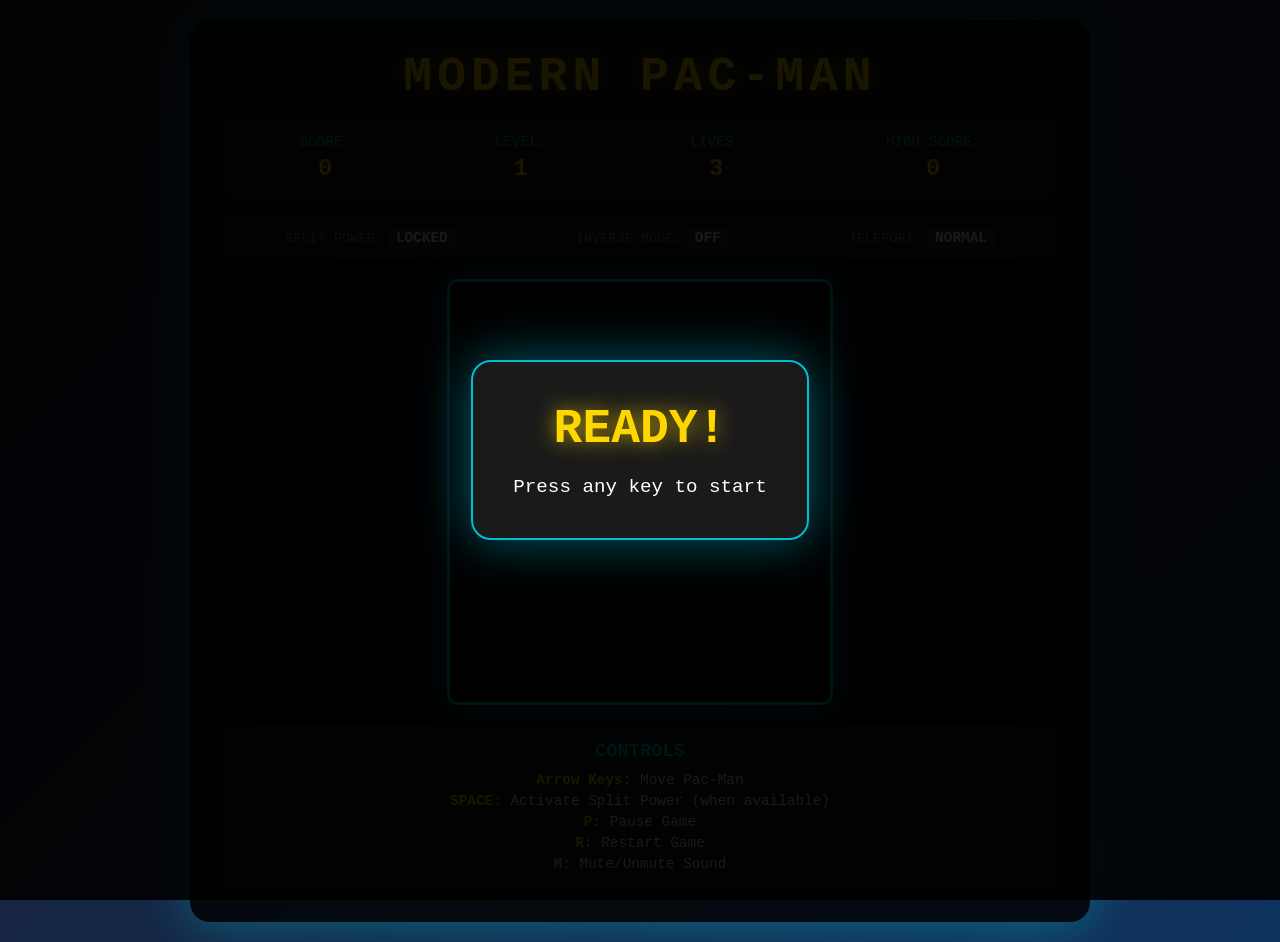
==== index.html @ 513f8c69 "Add initial HTML structure and CSS styles for Modern Pac-Man game - Created index.html with game lay" ====
<!DOCTYPE html>
<html lang="en">
<head>
    <meta charset="UTF-8">
    <meta name="viewport" content="width=device-width, initial-scale=1.0">
    <title>Modern Pac-Man</title>
    <link rel="stylesheet" href="styles.css">
</head>
<body>
    <div class="game-container">
        <div class="header">
            <h1>MODERN PAC-MAN</h1>
            <div class="game-info">
                <div class="info-item">
                    <span class="label">SCORE:</span>
                    <span id="score" class="value">0</span>
                </div>
                <div class="info-item">
                    <span class="label">LEVEL:</span>
                    <span id="level" class="value">1</span>
                </div>
                <div class="info-item">
                    <span class="label">LIVES:</span>
                    <span id="lives" class="value">3</span>
                </div>
                <div class="info-item">
                    <span class="label">HIGH SCORE:</span>
                    <span id="highscore" class="value">0</span>
                </div>
            </div>
        </div>
        
        <div class="power-ups-display">
            <div id="splitPowerStatus" class="power-status">
                <span class="power-label">SPLIT POWER:</span>
                <span class="power-value">OFF</span>
            </div>
            <div id="inverseModeStatus" class="power-status">
                <span class="power-label">INVERSE MODE:</span>
                <span class="power-value">OFF</span>
            </div>
            <div id="teleportMode" class="power-status">
                <span class="power-label">TELEPORT:</span>
                <span class="power-value">NORMAL</span>
            </div>
        </div>
        
        <canvas id="gameCanvas"></canvas>
        
        <div class="controls">
            <h3>CONTROLS</h3>
            <p><strong>Arrow Keys:</strong> Move Pac-Man</p>
            <p><strong>SPACE:</strong> Activate Split Power (when available)</p>
            <p><strong>P:</strong> Pause Game</p>
            <p><strong>R:</strong> Restart Game</p>
            <p><strong>M:</strong> Mute/Unmute Sound</p>
        </div>
        
        <div id="gameMessage" class="game-message hidden">
            <div class="message-content">
                <h2 id="messageTitle">READY!</h2>
                <p id="messageText">Press any key to start</p>
            </div>
        </div>
    </div>
    
    <script src="game.js"></script>
</body>
</html>
---- styles.css ----
* {
    margin: 0;
    padding: 0;
    box-sizing: border-box;
}

body {
    font-family: 'Courier New', monospace;
    background: linear-gradient(135deg, #1a1a2e 0%, #0f3460 100%);
    color: #fff;
    min-height: 100vh;
    display: flex;
    justify-content: center;
    align-items: center;
    padding: 20px;
}

.game-container {
    background: rgba(0, 0, 0, 0.8);
    border-radius: 20px;
    padding: 30px;
    box-shadow: 0 0 50px rgba(0, 255, 255, 0.3);
    max-width: 900px;
    width: 100%;
}

.header {
    text-align: center;
    margin-bottom: 20px;
}

.header h1 {
    font-size: 3em;
    color: #FFD700;
    text-shadow: 0 0 20px rgba(255, 215, 0, 0.5);
    margin-bottom: 15px;
    letter-spacing: 5px;
}

.game-info {
    display: flex;
    justify-content: space-around;
    flex-wrap: wrap;
    gap: 15px;
    padding: 15px;
    background: rgba(255, 255, 255, 0.05);
    border-radius: 10px;
}

.info-item {
    display: flex;
    flex-direction: column;
    align-items: center;
}

.label {
    font-size: 0.9em;
    color: #00bcd4;
    margin-bottom: 5px;
}

.value {
    font-size: 1.5em;
    color: #FFD700;
    font-weight: bold;
}

.power-ups-display {
    display: flex;
    justify-content: space-around;
    margin-bottom: 20px;
    padding: 10px;
    background: rgba(255, 255, 255, 0.05);
    border-radius: 10px;
    flex-wrap: wrap;
    gap: 10px;
}

.power-status {
    display: flex;
    gap: 5px;
    align-items: center;
}

.power-label {
    font-size: 0.85em;
    color: #888;
}

.power-value {
    font-size: 0.9em;
    font-weight: bold;
    padding: 3px 8px;
    border-radius: 5px;
    background: rgba(255, 255, 255, 0.1);
}

.power-status.active .power-value {
    color: #00ff00;
    background: rgba(0, 255, 0, 0.2);
    animation: pulse 1s infinite;
}

@keyframes pulse {
    0%, 100% { opacity: 1; }
    50% { opacity: 0.5; }
}

#gameCanvas {
    display: block;
    margin: 0 auto;
    background: #000;
    border: 3px solid #00bcd4;
    border-radius: 10px;
    box-shadow: 0 0 30px rgba(0, 188, 212, 0.5);
}

.controls {
    margin-top: 20px;
    padding: 15px;
    background: rgba(255, 255, 255, 0.05);
    border-radius: 10px;
    text-align: center;
}

.controls h3 {
    color: #00bcd4;
    margin-bottom: 10px;
}

.controls p {
    margin: 5px 0;
    font-size: 0.9em;
}

.controls strong {
    color: #FFD700;
}

.game-message {
    position: fixed;
    top: 0;
    left: 0;
    width: 100%;
    height: 100%;
    background: rgba(0, 0, 0, 0.9);
    display: flex;
    justify-content: center;
    align-items: center;
    z-index: 1000;
    animation: fadeIn 0.3s;
}

.game-message.hidden {
    display: none;
}

.message-content {
    text-align: center;
    padding: 40px;
    background: rgba(255, 255, 255, 0.1);
    border-radius: 20px;
    border: 2px solid #00bcd4;
    box-shadow: 0 0 50px rgba(0, 188, 212, 0.5);
}

.message-content h2 {
    font-size: 3em;
    color: #FFD700;
    margin-bottom: 20px;
    text-shadow: 0 0 20px rgba(255, 215, 0, 0.7);
}

.message-content p {
    font-size: 1.2em;
    color: #fff;
}

@keyframes fadeIn {
    from { opacity: 0; }
    to { opacity: 1; }
}

/* Responsive design */
@media (max-width: 768px) {
    .header h1 {
        font-size: 2em;
    }
    
    .game-info {
        font-size: 0.9em;
    }
    
    .value {
        font-size: 1.2em;
    }
}
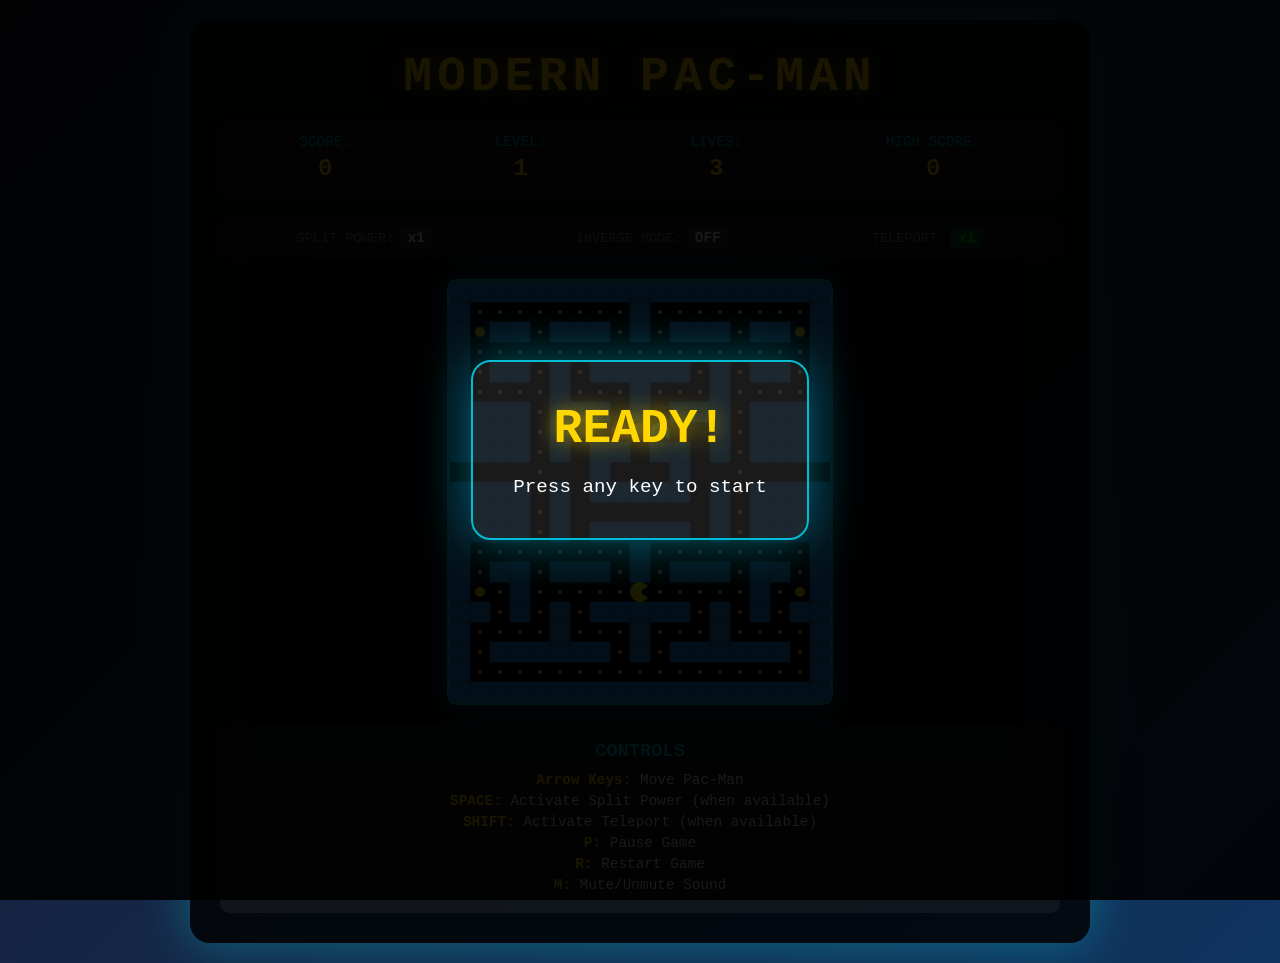
==== commit bf32c81e: "Add teleport power-up functionality and update controls in the game" ====
--- a/index.html
+++ b/index.html
@@ -51,6 +51,7 @@
             <h3>CONTROLS</h3>
             <p><strong>Arrow Keys:</strong> Move Pac-Man</p>
             <p><strong>SPACE:</strong> Activate Split Power (when available)</p>
+            <p><strong>SHIFT:</strong> Activate Teleport (when available)</p>
             <p><strong>P:</strong> Pause Game</p>
             <p><strong>R:</strong> Restart Game</p>
             <p><strong>M:</strong> Mute/Unmute Sound</p>
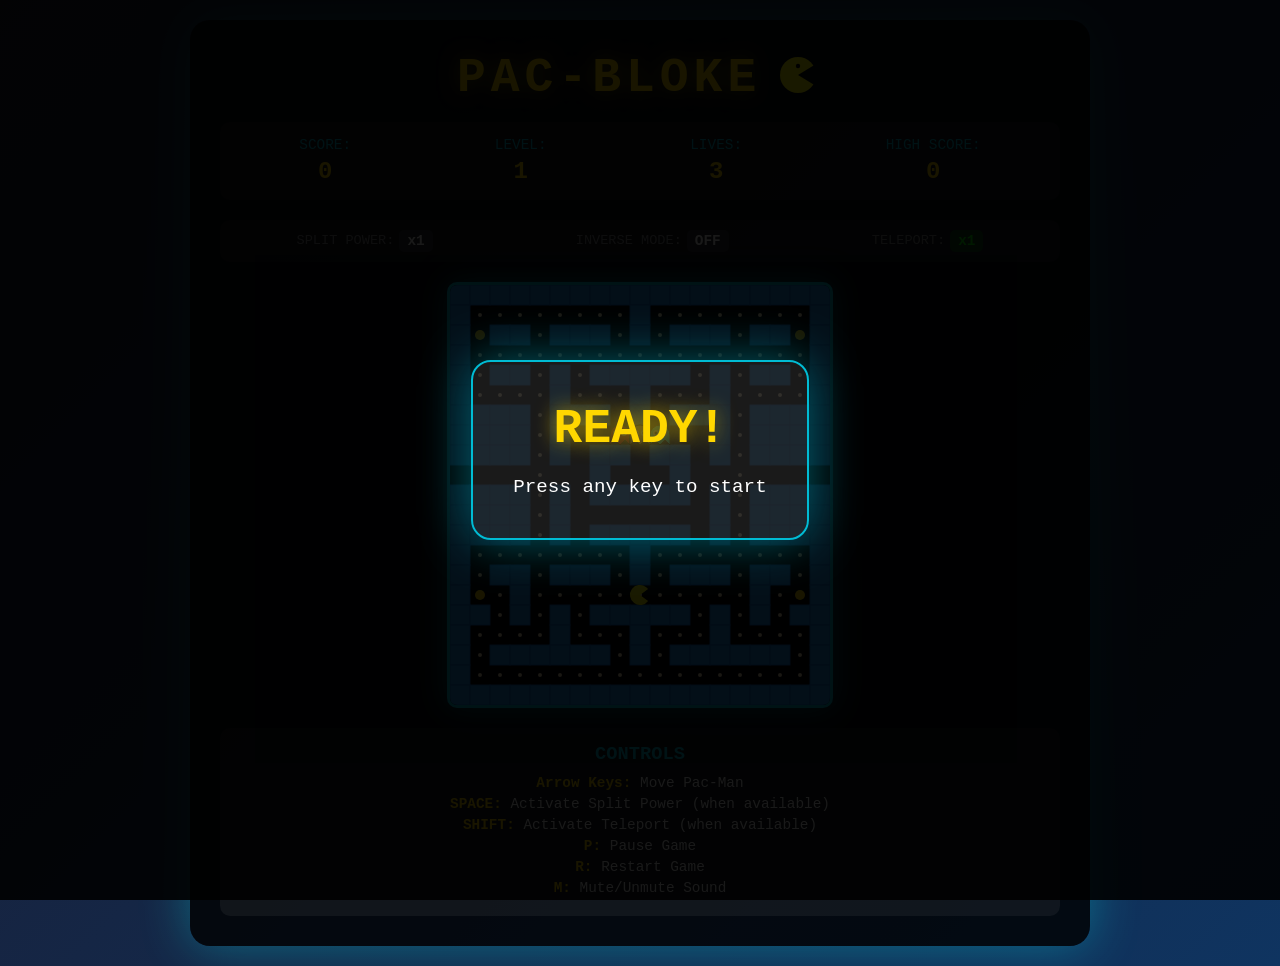
==== commit 0d549d4b: "Update title and header to reflect game name change to "Pac-Bloke"" ====
--- a/index.html
+++ b/index.html
@@ -3,13 +3,25 @@
 <head>
     <meta charset="UTF-8">
     <meta name="viewport" content="width=device-width, initial-scale=1.0">
-    <title>Modern Pac-Man</title>
+    <title>Pac-Bloke</title>
     <link rel="stylesheet" href="styles.css">
 </head>
 <body>
     <div class="game-container">
         <div class="header">
-            <h1>MODERN PAC-MAN</h1>
+            <h1>
+                PAC-BLOKE
+                <svg width="50" height="50" viewBox="0 0 50 50" style="display: inline-block; vertical-align: middle; margin-left: -22px; margin-bottom: 6.5px;">
+                    <defs>
+                        <mask id="pacman-mouth">
+                            <rect width="50" height="50" fill="white" />
+                            <polygon points="25,25 43,14 43,36" fill="black" />
+                        </mask>
+                    </defs>
+                    <circle cx="25" cy="25" r="18" fill="#FFFF00" mask="url(#pacman-mouth)" />
+                    <circle cx="25" cy="16" r="2.2" fill="#000000" />
+                </svg>
+            </h1>
             <div class="game-info">
                 <div class="info-item">
                     <span class="label">SCORE:</span>
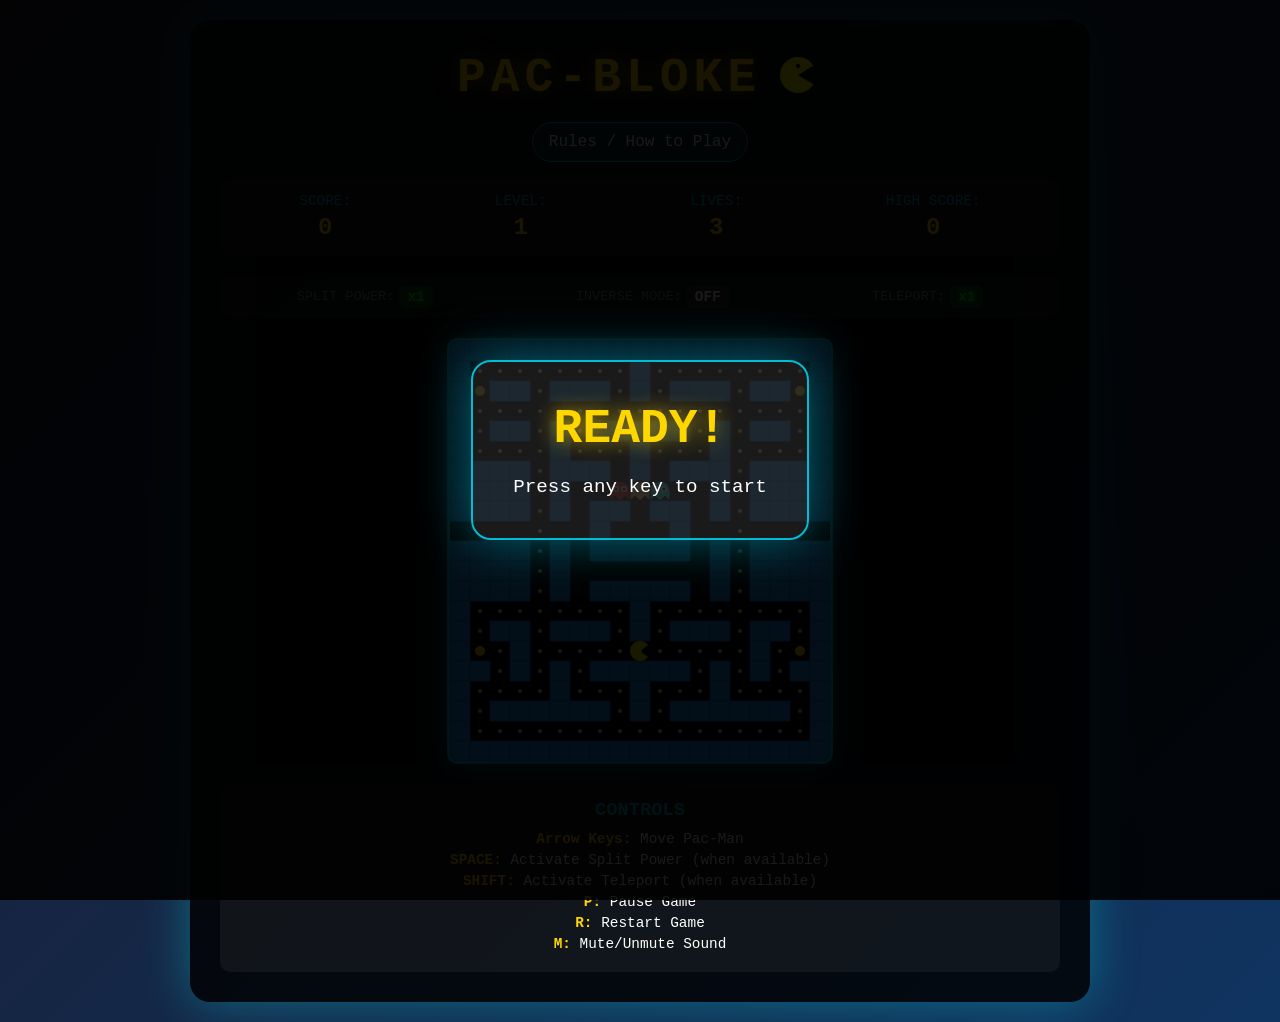
==== commit 193ca669: "Add rules page and menu button for enhanced player guidance" ====
--- a/index.html
+++ b/index.html
@@ -22,6 +22,9 @@
                     <circle cx="25" cy="16" r="2.2" fill="#000000" />
                 </svg>
             </h1>
+            <div class="menu-actions">
+                <a class="menu-button" href="rules.html">Rules / How to Play</a>
+            </div>
             <div class="game-info">
                 <div class="info-item">
                     <span class="label">SCORE:</span>
--- a/styles.css
+++ b/styles.css
@@ -29,6 +29,33 @@
     margin-bottom: 20px;
 }
 
+.menu-actions {
+    margin: 10px 0 16px;
+}
+
+.menu-button {
+    display: inline-block;
+    padding: 10px 16px;
+    border: 1px solid #00bcd4;
+    border-radius: 999px;
+    color: #fff;
+    text-decoration: none;
+    background: rgba(0, 188, 212, 0.18);
+    transition: transform 0.15s ease, box-shadow 0.15s ease, background 0.15s ease;
+}
+
+.menu-button:hover,
+.menu-button:focus-visible {
+    transform: translateY(-1px);
+    box-shadow: 0 0 16px rgba(0, 188, 212, 0.45);
+    background: rgba(0, 188, 212, 0.3);
+}
+
+.menu-button:focus-visible {
+    outline: 2px solid #FFD700;
+    outline-offset: 2px;
+}
+
 .header h1 {
     font-size: 3em;
     color: #FFD700;
@@ -98,6 +125,7 @@
 .power-status.active .power-value {
     color: #00ff00;
     background: rgba(0, 255, 0, 0.2);
+    text-shadow: 0 0 10px rgba(0, 255, 0, 0.8);
     animation: pulse 1s infinite;
 }
 
@@ -195,3 +223,77 @@
         font-size: 1.2em;
     }
 }
+
+/* Rules page */
+.rules-wrapper {
+    max-width: 900px;
+    width: 100%;
+    margin: 0 auto;
+}
+
+.rules-panel {
+    background: rgba(0, 0, 0, 0.82);
+    border-radius: 20px;
+    padding: 26px;
+    box-shadow: 0 0 50px rgba(0, 255, 255, 0.25);
+}
+
+.rules-panel h1 {
+    color: #FFD700;
+    font-size: 2.3em;
+    letter-spacing: 2px;
+    margin-bottom: 10px;
+}
+
+.rules-subtitle {
+    color: #9be8ff;
+    margin-bottom: 20px;
+}
+
+.rules-grid {
+    display: grid;
+    grid-template-columns: repeat(2, minmax(220px, 1fr));
+    gap: 14px;
+}
+
+.rules-card {
+    border: 1px solid rgba(0, 188, 212, 0.45);
+    border-radius: 12px;
+    background: rgba(255, 255, 255, 0.03);
+    padding: 14px;
+}
+
+.rules-card h2 {
+    color: #00bcd4;
+    font-size: 1.1em;
+    margin-bottom: 10px;
+}
+
+.rules-card ul {
+    padding-left: 18px;
+}
+
+.rules-card li {
+    margin: 6px 0;
+    line-height: 1.35;
+}
+
+.rules-footer {
+    margin-top: 18px;
+    display: flex;
+    justify-content: center;
+}
+
+@media (max-width: 768px) {
+    .rules-panel {
+        padding: 18px;
+    }
+
+    .rules-panel h1 {
+        font-size: 1.8em;
+    }
+
+    .rules-grid {
+        grid-template-columns: 1fr;
+    }
+}
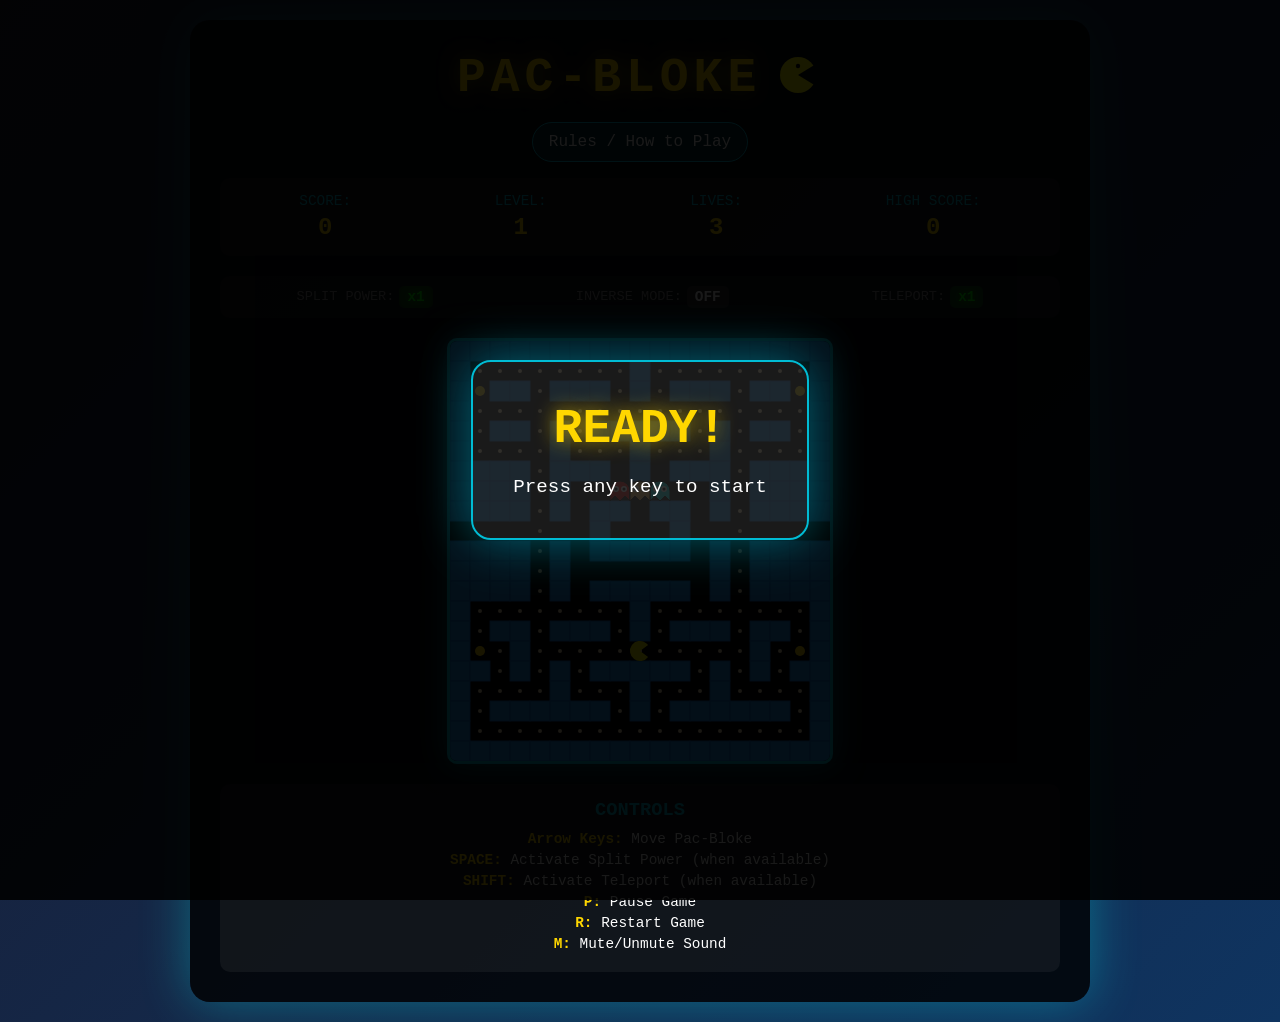
==== commit af98af32: "Update controls and special powers terminology to use "Pac-Bloke" game name" ====
--- a/index.html
+++ b/index.html
@@ -64,7 +64,7 @@
         
         <div class="controls">
             <h3>CONTROLS</h3>
-            <p><strong>Arrow Keys:</strong> Move Pac-Man</p>
+            <p><strong>Arrow Keys:</strong> Move Pac-Bloke</p>
             <p><strong>SPACE:</strong> Activate Split Power (when available)</p>
             <p><strong>SHIFT:</strong> Activate Teleport (when available)</p>
             <p><strong>P:</strong> Pause Game</p>
@@ -78,6 +78,18 @@
                 <p id="messageText">Press any key to start</p>
             </div>
         </div>
+
+        <div id="restartConfirmModal" class="game-message hidden">
+            <div class="message-content confirm-content">
+                <h2>RESTART GAME?</h2>
+                <p>Are you sure you want to restart? Your current run will be lost.</p>
+                <div class="confirm-actions">
+                    <button id="confirmRestartBtn" class="confirm-btn confirm-btn-danger" type="button">Yes, Restart</button>
+                    <button id="cancelRestartBtn" class="confirm-btn" type="button">Cancel</button>
+                </div>
+                <p class="confirm-hint">Keyboard: Arrow keys switch option, Enter selects highlighted option</p>
+            </div>
+        </div>
     </div>
     
     <script src="game.js"></script>
--- a/styles.css
+++ b/styles.css
@@ -204,6 +204,76 @@
     color: #fff;
 }
 
+.confirm-content {
+    max-width: 560px;
+}
+
+.confirm-content h2 {
+    font-size: 2.2em;
+}
+
+.confirm-actions {
+    display: flex;
+    justify-content: center;
+    gap: 12px;
+    margin-top: 18px;
+    margin-bottom: 10px;
+    flex-wrap: wrap;
+}
+
+.confirm-btn {
+    border: 1px solid #00bcd4;
+    color: #fff;
+    background: rgba(0, 188, 212, 0.2);
+    border-radius: 10px;
+    padding: 10px 14px;
+    cursor: pointer;
+    font-family: inherit;
+    font-size: 0.95em;
+    transition: transform 0.15s ease, background 0.15s ease, box-shadow 0.15s ease;
+}
+
+.confirm-btn:hover,
+.confirm-btn:focus-visible {
+    transform: translateY(-1px);
+    background: rgba(0, 188, 212, 0.32);
+    box-shadow: 0 0 14px rgba(0, 188, 212, 0.35);
+}
+
+.confirm-btn:focus-visible {
+    outline: 2px solid #FFD700;
+    outline-offset: 2px;
+}
+
+.confirm-btn.selected {
+    transform: translateY(-1px);
+    box-shadow: 0 0 18px rgba(255, 215, 0, 0.55);
+    outline: 2px solid #FFD700;
+    outline-offset: 2px;
+}
+
+.confirm-btn-danger {
+    border-color: #ff5252;
+    background: rgba(255, 82, 82, 0.2);
+}
+
+.confirm-btn-danger:hover,
+.confirm-btn-danger:focus-visible {
+    background: rgba(255, 82, 82, 0.32);
+    box-shadow: 0 0 14px rgba(255, 82, 82, 0.4);
+}
+
+.confirm-btn-danger.selected {
+    background: rgba(255, 82, 82, 0.42);
+    box-shadow: 0 0 18px rgba(255, 82, 82, 0.5);
+}
+
+.confirm-hint {
+    margin-top: 8px;
+    font-size: 0.9em;
+    color: #9be8ff;
+}
+
 @keyframes fadeIn {
     from { opacity: 0; }
     to { opacity: 1; }
